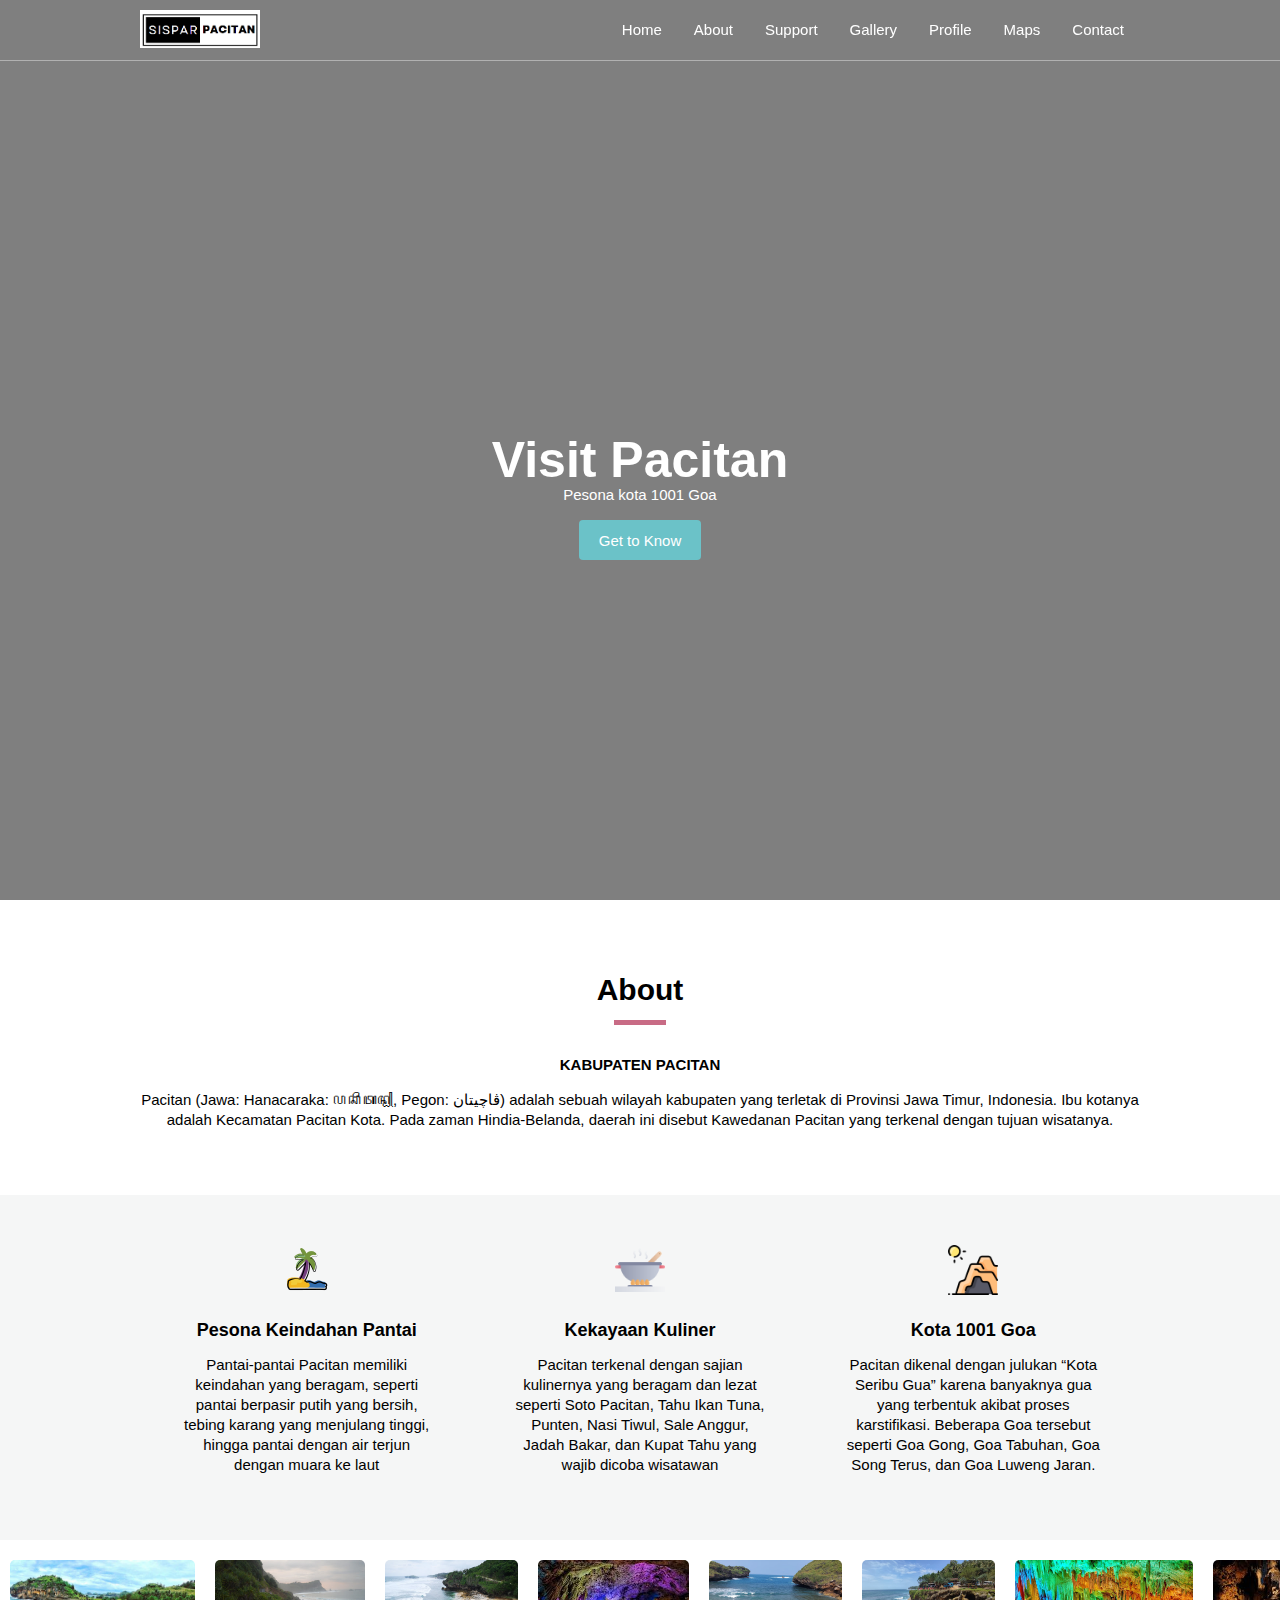
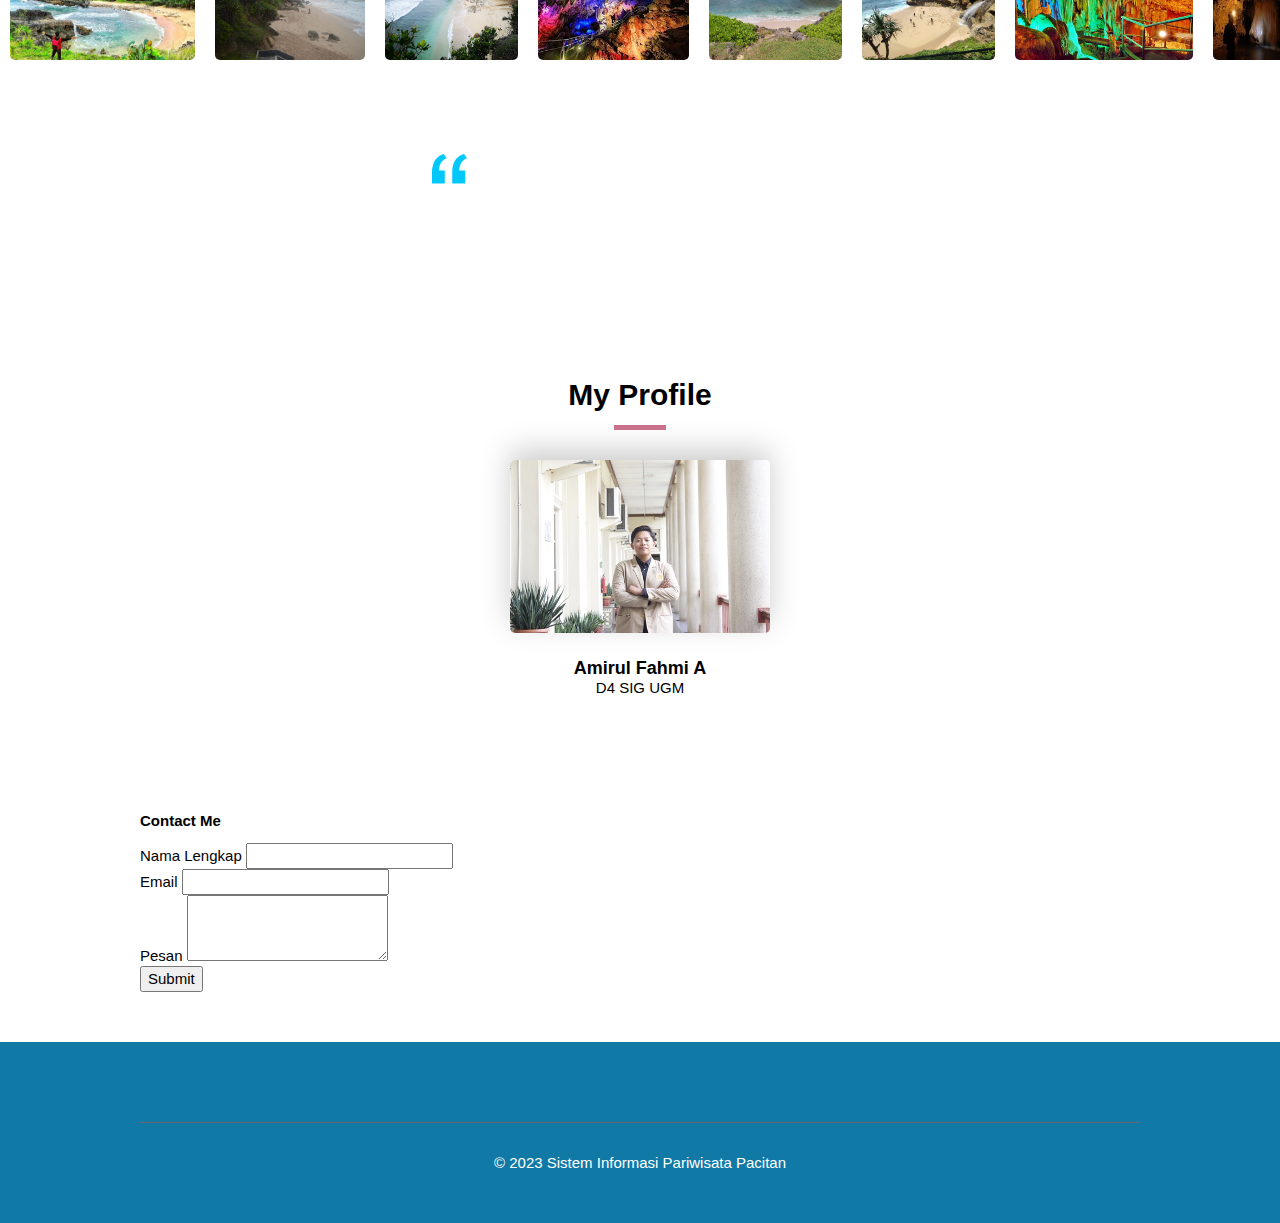
==== index.html @ 4c412342 "responsiku" ====
<!DOCTYPE html>
<html lang="en">

<head>
  <meta charset="UTF-8" />
  <meta http-equiv="X-UA-Compatible" content="IE=edge" />
  <meta name="viewport" content="width=device-width, initial-scale=1.0" />
  <title>SISPAR PACITAN</title>
  <link rel="stylesheet" href="style.css" />

  <!-- Tab browser icon -->
  <link rel="icon" type="image/x-icon" href="assets/img/logo/logo-pacitan.png" />
  <!--Bootstrap Icons-->
  <link rel="stylesheet" href="https://cdn.jsdelivr.net/npm/bootstrap-icons@1.8.1/font/bootstrap-icons.css" />

  <!-- CSS Boostrap -->
  <link href="https://cdn.jsdelivr.net/npm/bootstrap@5.1.3/dist/css/bootstrap.min.css" rel="stylesheet"
    integrity="sha384-1BmE4kWBq78iYhFldvKuhfTAU6auU8tT94WrHftjDbrCEXSU1oBoqyl2QvZ6jIW3" crossorigin="anonymous" />
</head>

<body>
  <nav>
    <div class="layar-dalam">
      <div class="logo">
        <a href=""><img src="asset/logo-white.png" class="putih" /></a>
        <a href=""><img src="asset/logo-black.png" class="hitam" /></a>
      </div>
      <div class="menu">
        <a href="#" class="tombol-menu">
          <span class="garis"></span>
          <span class="garis"></span>
          <span class="garis"></span>
        </a>
        <ul>
          <li><a href="#home">Home</a></li>
          <li><a href="#aboutus">About </a></li>
          <li><a href="#support">Support</a></li>
          <li><a href="#gallery">Gallery</a></li>
          <li><a href="#team">Profile</a></li>
          <li><a href="map.html">Maps</a></li>
          <li><a href="#contact">Contact</a></li>
        </ul>
      </div>
    </div>
  </nav>
  <div class="layar-penuh">
    <header id="home">
      <div class="overlay"></div>
      <video autoplay muted loop>
        <source src="https://www.youtube.com/embed/2Zk4T43GYFk?autoplay=1&mute=1&loop=1&playlist=2Zk4T43GYFk" />
      </video>
      <div class="intro">
        <h3>Visit Pacitan</h3>
        <p>
          Pesona kota 1001 Goa
        </p>
        <p>
          <a href="map.html" class="tombol">Get to Know</a>
        </p>
      </div>
    </header>
    <main>
      <section id="aboutus">
        <div class="layar-dalam">
          <h3>About </h3>
          <h1 class="ringkasan">
            KABUPATEN PACITAN
          </h1>
          <div class="konten-isi">
            <p>
              Pacitan (Jawa: Hanacaraka: ꦥꦕꦶꦠꦤ꧀, Pegon: ڤاچيتان) adalah sebuah wilayah kabupaten yang terletak di
              Provinsi Jawa Timur, Indonesia. Ibu kotanya adalah Kecamatan Pacitan Kota. Pada zaman Hindia-Belanda,
              daerah ini disebut Kawedanan Pacitan yang terkenal dengan tujuan wisatanya.
            </p>
          </div>
        </div>
      </section>

      <section class="abuabu" id="support">
        <div class="layar-dalam support">
          <div>
            <img src="asset/Pantai.png" />
            <h6>Pesona Keindahan Pantai</h6>
            <p>
              Pantai-pantai Pacitan memiliki keindahan yang beragam, seperti pantai berpasir putih yang bersih,
              tebing karang yang menjulang tinggi, hingga pantai dengan air terjun dengan muara ke laut
            </p>
          </div>
          <div>
            <img src="asset/culinary.png" />
            <h6>Kekayaan Kuliner</h6>
            <p>
              Pacitan terkenal dengan sajian kulinernya yang beragam dan lezat seperti
              Soto Pacitan, Tahu Ikan Tuna, Punten, Nasi Tiwul, Sale Anggur, Jadah Bakar, dan Kupat Tahu yang wajib
              dicoba wisatawan
            </p>
          </div>
          <div>
            <img src="asset/Cave.png" />
            <h6>Kota 1001 Goa</h6>
            <p>
              Pacitan dikenal dengan julukan “Kota Seribu Gua” karena banyaknya gua yang terbentuk akibat proses
              karstifikasi.
              Beberapa Goa tersebut seperti Goa Gong, Goa Tabuhan, Goa Song Terus, dan
              Goa Luweng Jaran.
            </p>
          </div>
        </div>
      </section>

      <section id="gallery">
        <div><img src="asset/Kasap.jpg" /></div>
        <div><img src="asset/Kijingan.JPG" /></div>
        <div><img src="asset/Watukarung.jpg" /></div>
        <div><img src="asset/GoaGong.jpg" /></div>
        <div><img src="asset/Srau.jpg" /></div>
        <div><img src="asset/BanyuTibo.jpg" /></div>
        <div><img src="asset/Goa.jpg" /></div>
        <div><img src="asset/LuwengJaran.jpg" /></div>
      </section>

      <section class="quote">
        <div class="layar-dalam">
          <p>Pesona Pacitan Surga Dunia Tempat Kelahiran SBY.</p>
        </div>
      </section>

      <section id="team">
        <div class="layar-dalam">
          <h3>My Profile</h3>

          <div class="tim">
            <div>
              <img src="asset/Profile.JPG" />
              <h6>Amirul Fahmi A</h6>
              <span>D4 SIG UGM</span>
            </div>
          </div>
        </div>
      </section>

      <!--Contacts-->
      <section id="contacts">
        <div class="layar-dalam">
          <div class="row text-center mb-3">
            <div class="col">
              <h2>Contact Me</h2>
            </div>
          </div>
          <div class="row justify-content-center">
            <div class="col-md-6">
              <form>
                <div class="mb-3">
                  <label for="name" class="form-label">Nama Lengkap</label>
                  <input type="text" class="form-control" id="name" aria-describedby="name" />
                </div>
                <div class="mb-3">
                  <label for="email" class="form-label">Email</label>
                  <input type="email" class="form-control" id="email" aria-describedby="email" />
                </div>
                <div class="mb-3">
                  <label for="pesan" class="form-label">Pesan</label>
                  <textarea class="form-control" id="pesan" rows="3"></textarea>
                </div>
                <button type="submit" class="btn btn-success">Submit</button>
              </form>
            </div>
          </div>
        </div>
       
      </section>
      <!--Akhir Contacts-->

      <footer id="contact">
        
        <div class="layar-dalam">
          <div class="copyright">&copy; 2023 Sistem Informasi Pariwisata Pacitan</div>
        </div>
      </footer>
  </div>
  <script src="https://code.jquery.com/jquery-3.6.0.min.js"
    integrity="sha256-/xUj+3OJU5yExlq6GSYGSHk7tPXikynS7ogEvDej/m4=" crossorigin="anonymous"></script>
  <script src="javascript.js"></script>
</body>

</html>
---- style.css ----
* {
  font-family: Arial, Helvetica, sans-serif;
  line-height: 20px;
  font-size: 15px;
}
html {
  margin: 0;
  padding: 0;
  scroll-behavior: smooth;
}
body {
  margin: 0px;
  padding: 0px;
}
.layar-dalam {
  width: 1000px;
  margin: auto;
}
.layar-penuh {
  width: 100%;
}
nav {
  z-index: 100;
  color: #fff;
  text-align: center;
  position: fixed;
  border-bottom: 1px solid #b1b1b1;
  line-height: 60px;
  width: 100%;
  transition: background-color 0.5s ease;
}
nav.putih {
  background-color: #fff;
}
nav .logo {
  float: left;
  position: relative;
  line-height: 55px;
  text-align: center;
}
nav .logo img {
  vertical-align: middle;
  width: 120px;
}

nav .menu {
  float: right;
  height: 60px;
  max-width: 600px;
}

nav .menu ul {
  list-style-type: none;
  margin: 0;
  padding: 0;
  display: flex;
}

nav .menu ul li {
  list-style-type: none;
  float: left;
  line-height: 60px;
}

nav ul li a {
  color: #fff;
  text-align: center;
  padding: 0px 16px 0px 16px;
  text-decoration: none;
}

nav ul li a:hover {
  text-decoration: underline;
}

/* pengaturan header */
header {
  position: relative;
  height: 100vh;
  width: 100%;
  overflow: hidden;
  z-index: 2;
}
header video {
  position: absolute;
  top: 0;
  left: 0;
  object-fit: cover;
  z-index: -2;
}
header .intro {
  z-index: 100;
  color: #fff;
  text-align: center;
  position: relative;
  top: 50%;
}
header .intro h3 {
  font-size: 50px;
  margin: 0;
  padding: 0;
}
.tombol {
  background-color: #6bc2c8;
  height: 40px;
  line-height: 42px;
  color: #fff;
  text-decoration: none;
  display: inline-block;
  padding: 0px 20px 0px 20px;
  font-size: 15px;
  border-radius: 4px;
}
header .overlay {
  position: absolute;
  top: 0;
  left: 0;
  height: 100%;
  width: 100%;
  background-color: #000;
  opacity: 50%;
  z-index: -1;
}
.tombol-menu {
  position: absolute;
  top: 1.7rem;
  right: 1rem;
  flex-direction: column;
  justify-content: space-between;
  width: 30px;
  height: 20px;
}
.tombol-menu .garis {
  height: 3px;
  background-color: #fff;
}
section {
  padding: 50px 0px 50px 0px;
}
section h3 {
  font-size: 30px;
}
section h3::after {
  content: "";
  border-bottom: 5px solid #c86b85;
  width: 52px;
  display: block;
  margin: 20px auto;
}
#aboutus,
#team,
#blog {
  text-align: center;
}
section p.ringkasan {
  font-style: italic;
  font-size: 18px;
  color: #ababab;
}
section .konten-isi p {
  font-style: normal;
}
nav.putih {
  background-color: #fff;
}
nav.putih .tombol-menu .garis {
  background-color: #333;
}
nav.putih ul li a {
  color: #333;
}
nav .logo img.hitam {
  display: none;
}
section.abuabu {
  background-color: #f5f6f6;
}
.support,
.tim,
.blog {
  display: flex;
  flex-direction: row;
  justify-content: space-around;
}
.support h6,
.tim h6 {
  margin: 0px;
  margin-top: 20px;
  padding: 0px;
  font-size: 18px;
  font-weight: bold;
}
.support img {
  width: 50px;
}
.support div,
.tim div {
  text-align: center;
  width: 26%;
}
section#gallery {
  display: flex;
  flex-direction: row;
  justify-content: space-around;
  overflow: hidden;
  padding: 10px 0px 10px 0px;
}
section#gallery div {
  padding: 10px;
}
section#gallery div img {
  height: 100px;
  border-radius: 5px;
}
section#gallery div img:hover {
  transition: all 0.2s ease-in-out;
  transform: scale(1.1);
}
section.quote {
  background: url("asset/Pantai_BG.png") no-repeat;
  background-attachment: fixed;
  background-position: center;
  background-size: cover;
  text-align: center;
  color: #fff;
  font-size: 20px;
  font-style: italic;
  padding: 100px;
}
section.quote .layar-dalam p {
  display: inline;
  background: url("asset/quote-icon.png") no-repeat;
  padding: 40px;
}
.tim img {
  width: 100%;
  box-shadow: 0px -10px 30px #ccc;
  border-radius: 5px;
}
.blog .area {
  width: 47%;
  box-shadow: 0px -10px 30px #ccc;
  border-radius: 5px;
  display: flex;
  flex-direction: row;
  justify-content: space-between;
}
.blog div.area div {
  width: 50%;
}
.blog .area .gambar {
  border-radius: 5px 0px 0px 5px;
  background-repeat: no-repeat;
  background-size: cover;
  background-position: center;
  height: 300px;
}
.blog .area .text article {
  padding: 40px;
}
.blog .area .text article h4 {
  margin: 0px;
}
.blog .area .text article a {
  color: #333;
  text-decoration: none;
  transition: color 0.5s ease;
}
.blog .area .text article a:hover {
  color: #ccc;
}
footer {
  padding: 50px 0px 50px 0px;
  background-color: #1079a6;
  color: #fff;
}
footer .layar-dalam {
  display: flex;
  flex-direction: row;
  justify-content: space-between;
}
footer .layar-dalam div {
  width: 20%;
}
footer .layar-dalam h5 {
  margin-top: 0px;
  font-size: 20px;
  font-weight: bold;
}
footer .layar-dalam .copyright {
  width: 100%;
  margin-top: 30px;
  padding-top: 30px;
  border-top: 1px solid #666;
  text-align: center;
}
@media screen and (max-width: 991.98px) {
  .layar-dalam {
    width: 90%;
  }
  nav .menu ul {
    display: none;
    margin-top: 60px;
    position: absolute;
    top: 0;
    left: 0;
    width: 100%;
  }
  nav .menu ul li {
    width: 100%;
    border-bottom: 1px solid #ccc;
    background-color: #fff;
    line-height: 40px;
  }
  nav .menu ul li a {
    color: #333;
  }
  .tombol-menu {
    display: flex;
  }
  .blog .area {
    display: block;
  }
  .blog div.area div {
    width: 100%;
  }
  .blog .area .gambar {
    border-radius: 5px 5px 0px 0px;
    height: 200px;
  }
  .support {
    display: block;
  }
  .support div {
    width: 100%;
    padding-bottom: 30px;
  }
}
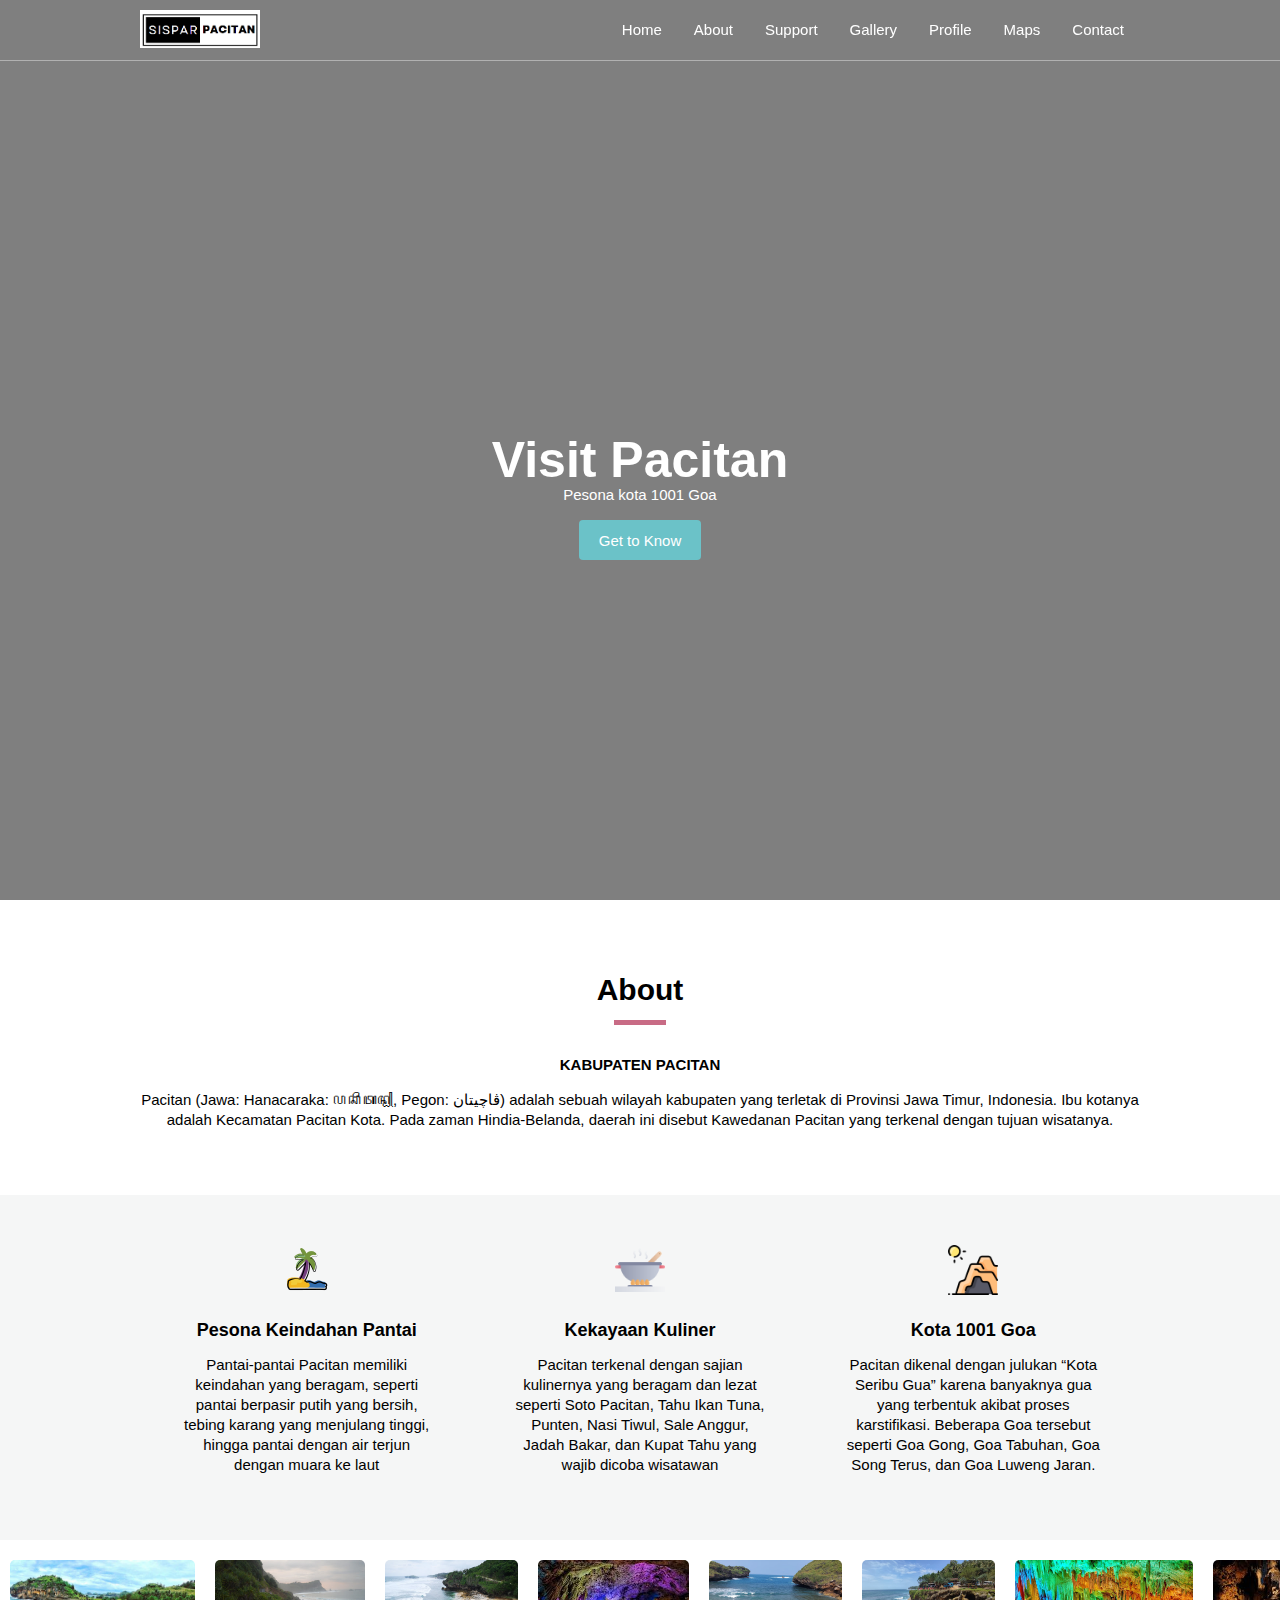
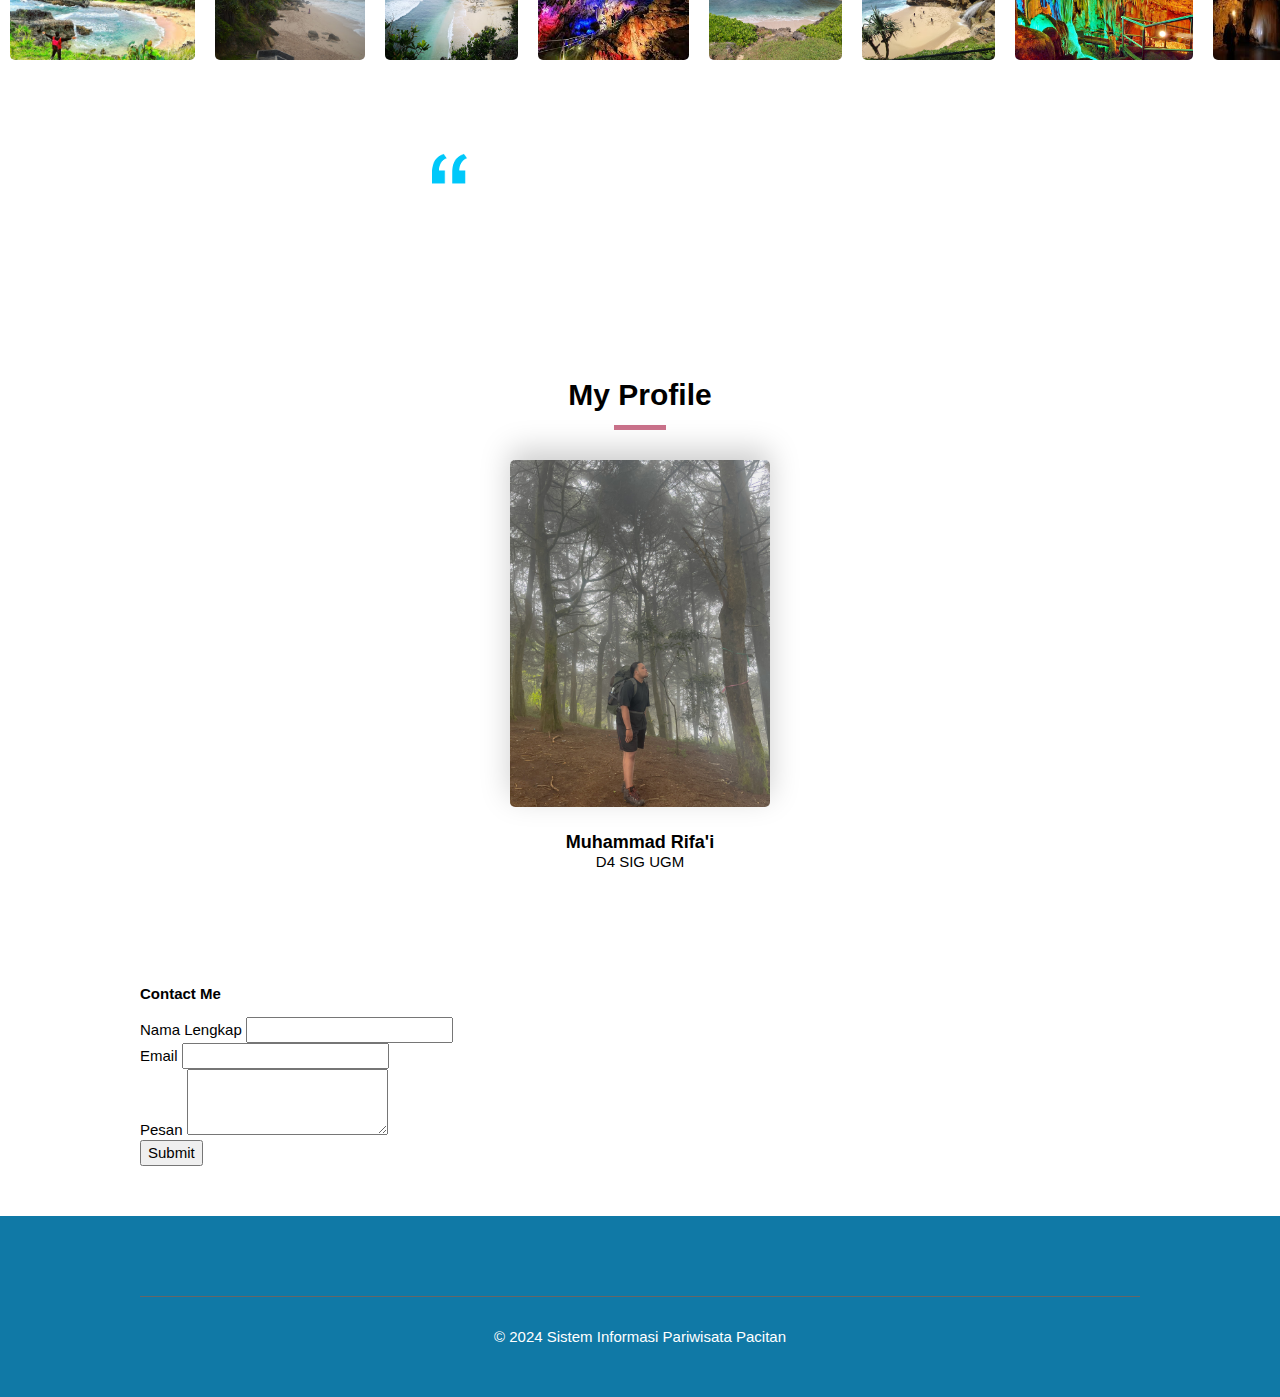
==== commit 5ce8c960: "responsi" ====
--- a/index.html
+++ b/index.html
@@ -47,7 +47,7 @@
     <header id="home">
       <div class="overlay"></div>
       <video autoplay muted loop>
-        <source src="https://www.youtube.com/embed/2Zk4T43GYFk?autoplay=1&mute=1&loop=1&playlist=2Zk4T43GYFk" />
+        <source src="asset/cinematic_Pacitan.mp4" />
       </video>
       <div class="intro">
         <h3>Visit Pacitan</h3>
@@ -131,8 +131,8 @@
 
           <div class="tim">
             <div>
-              <img src="asset/Profile.JPG" />
-              <h6>Amirul Fahmi A</h6>
+              <img src="asset/profileku.jpg" />
+              <h6>Muhammad Rifa'i</h6>
               <span>D4 SIG UGM</span>
             </div>
           </div>
@@ -174,7 +174,7 @@
       <footer id="contact">
         
         <div class="layar-dalam">
-          <div class="copyright">&copy; 2023 Sistem Informasi Pariwisata Pacitan</div>
+          <div class="copyright">&copy; 2024 Sistem Informasi Pariwisata Pacitan</div>
         </div>
       </footer>
   </div>
